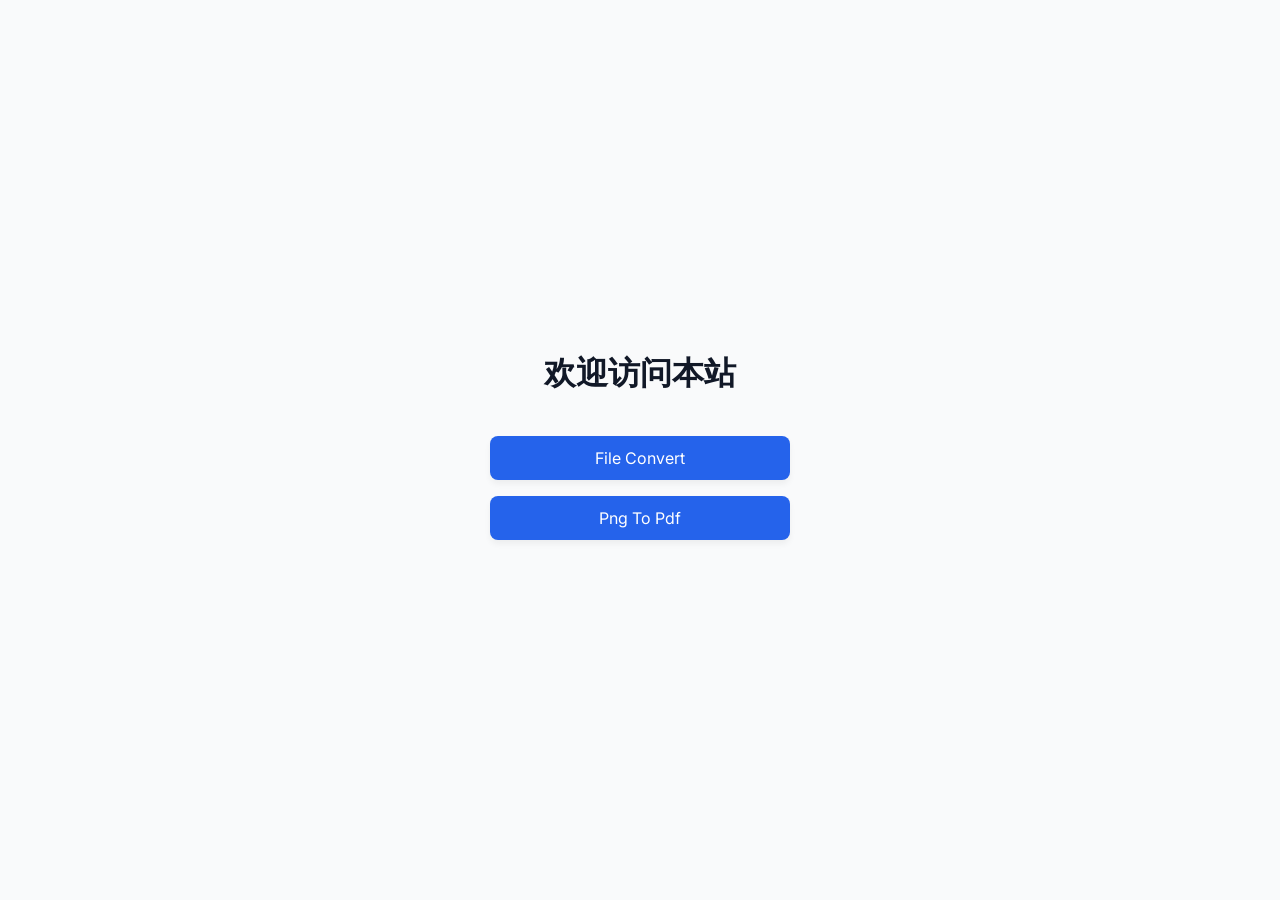
==== templates/index.html @ e6b40272 "1. optimizing user exprience 2. feature: combine images and gennerate a pdf" ====
<!DOCTYPE html>
<html lang="zh">
<head>
  <meta charset="UTF-8" />
  <meta name="viewport" content="width=device-width, initial-scale=1.0" />
  <title>欢迎访问</title>
  <link href="https://fonts.googleapis.com/css2?family=Inter:wght@400;600&display=swap" rel="stylesheet" />
  <style>
    * {
      margin: 0;
      padding: 0;
      box-sizing: border-box;
    }

    body {
      font-family: 'Inter', -apple-system, BlinkMacSystemFont, 'Segoe UI', Roboto, Helvetica, Arial, sans-serif;
      background: #f9fafb;
      display: flex;
      flex-direction: column;
      align-items: center;
      justify-content: center;
      height: 100vh;
      padding: 1rem;
      color: #111827;
    }

    h1 {
      font-size: 2rem;
      font-weight: 600;
      margin-bottom: 2rem;
      text-align: center;
    }

    a {
      display: block;
      margin: 0.5rem 0;
      padding: 0.75rem 1.5rem;
      background-color: #2563eb;
      color: white;
      text-decoration: none;
      border-radius: 8px;
      box-shadow: 0 4px 6px rgba(0, 0, 0, 0.05);
      transition: background-color 0.3s ease;
      text-align: center;
      max-width: 300px;
      width: 100%;
    }

    a:hover {
      background-color: #1d4ed8;
    }
  </style>
</head>
<body>
  <h1>欢迎访问本站</h1>
  <a href="/file-convert">File Convert</a>
  <a href="/png-to-pdf">Png To Pdf</a>
</body>
</html>
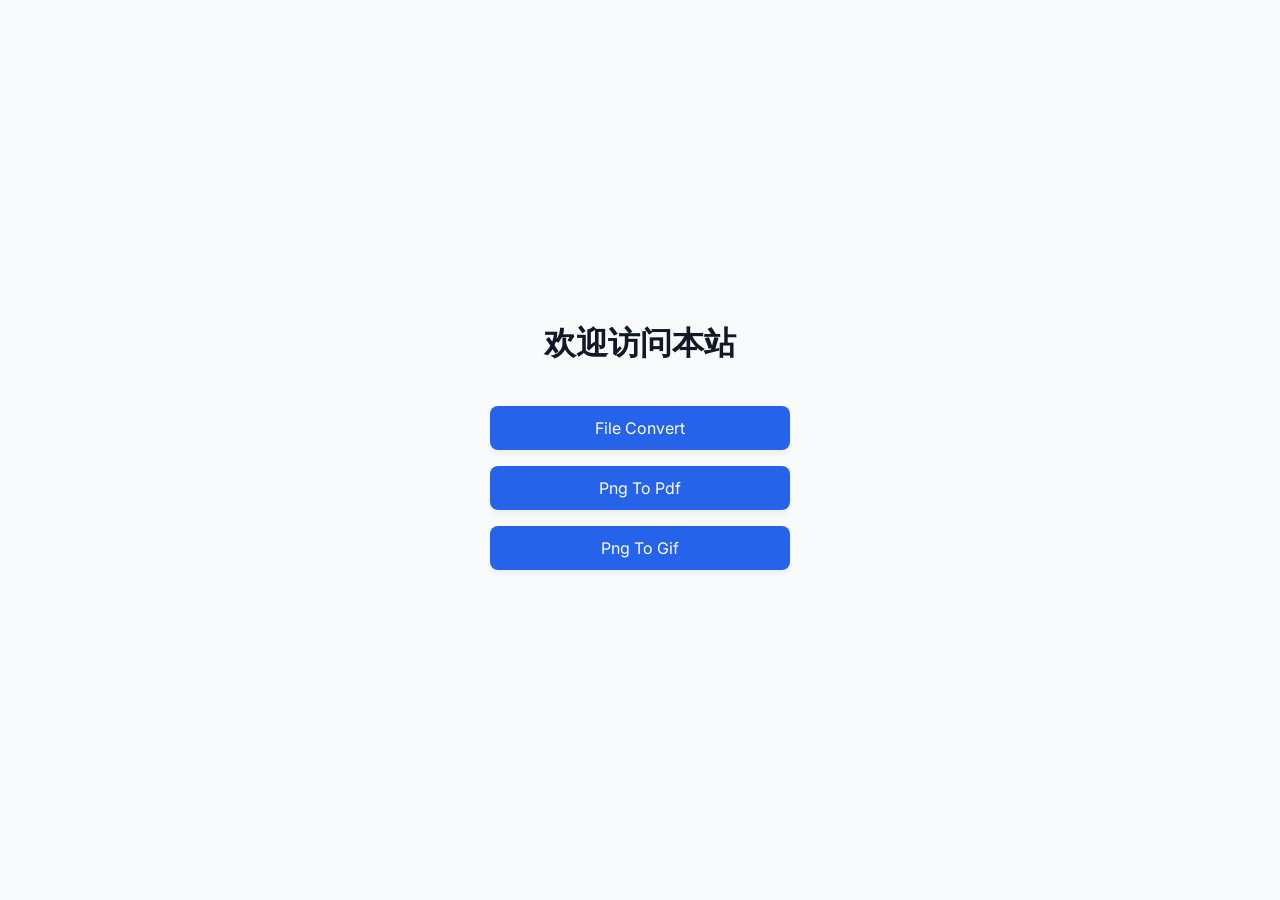
==== commit a5c71759: "v0.0.3" ====
--- a/templates/index.html
+++ b/templates/index.html
@@ -55,5 +55,6 @@
   <h1>欢迎访问本站</h1>
   <a href="/file-convert">File Convert</a>
   <a href="/png-to-pdf">Png To Pdf</a>
+  <a href="/gif-generate">Png To Gif</a>
 </body>
 </html>
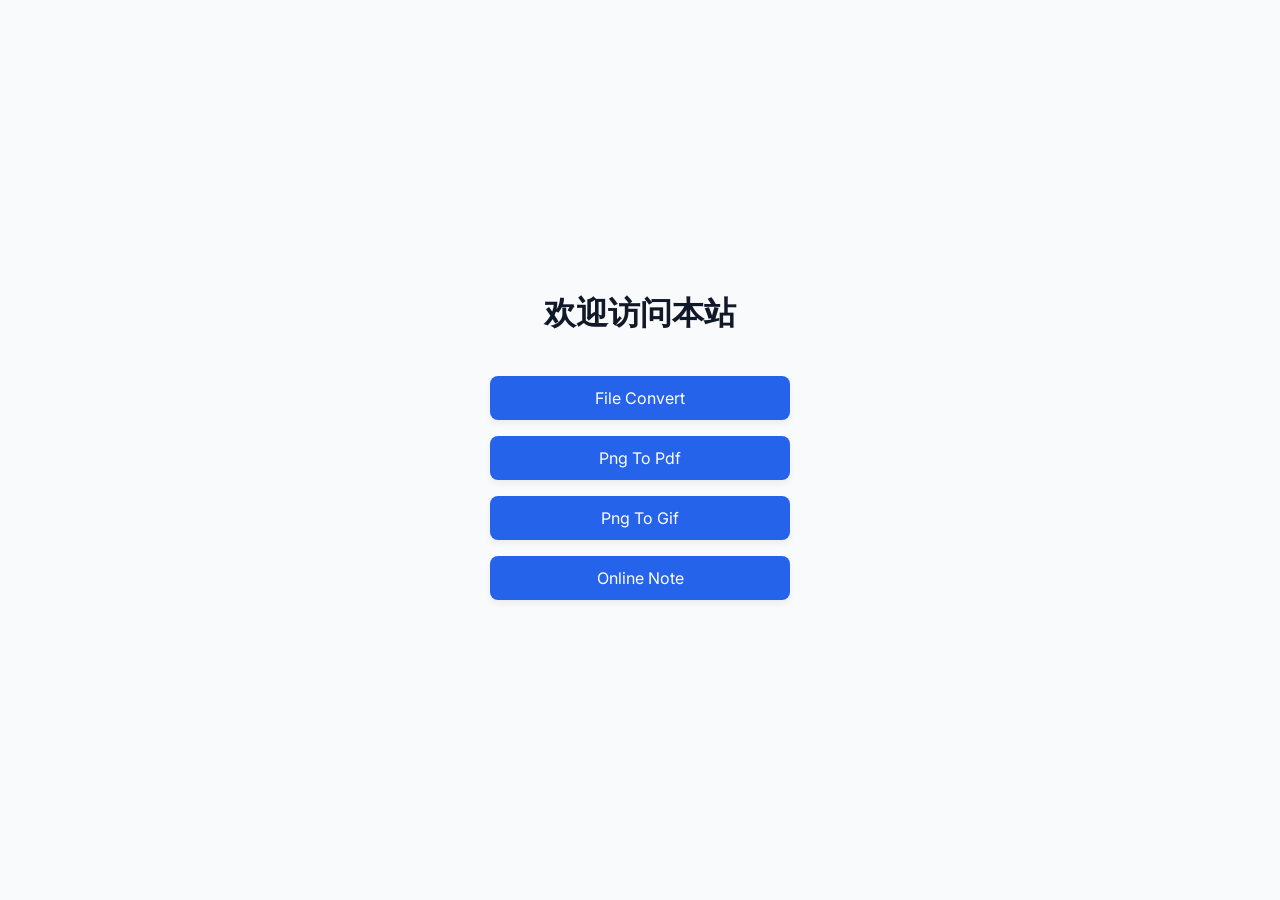
==== commit 21b67d87: "Add online note" ====
--- a/templates/index.html
+++ b/templates/index.html
@@ -56,5 +56,6 @@
   <a href="/file-convert">File Convert</a>
   <a href="/png-to-pdf">Png To Pdf</a>
   <a href="/gif-generate">Png To Gif</a>
+  <a href="/online-note">Online Note</a>
 </body>
 </html>
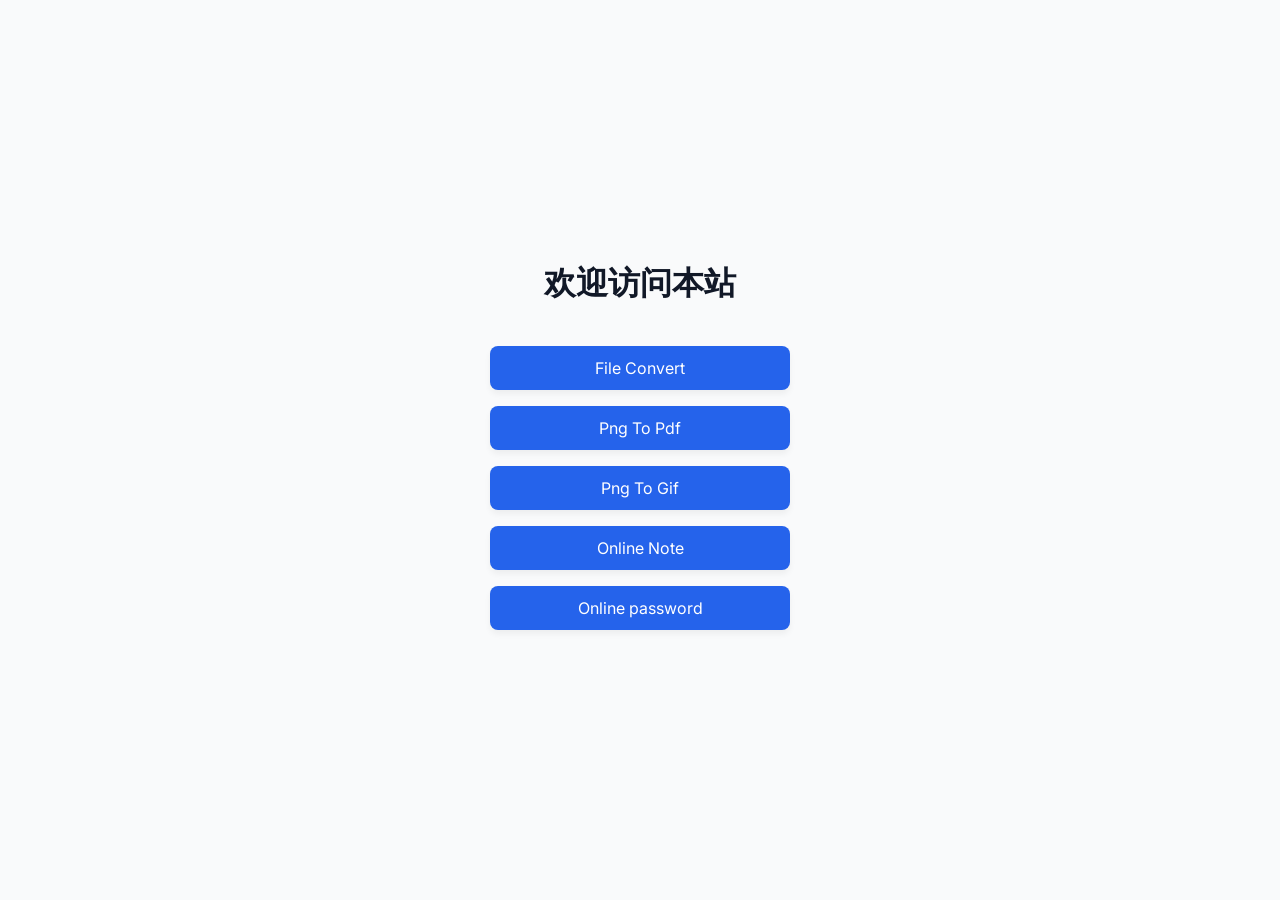
==== commit 0ea4c1e5: "v0.2.1: add password management" ====
--- a/templates/index.html
+++ b/templates/index.html
@@ -57,5 +57,6 @@
   <a href="/png-to-pdf">Png To Pdf</a>
   <a href="/gif-generate">Png To Gif</a>
   <a href="/online-note">Online Note</a>
+  <a href="/password-x">Online password</a>
 </body>
 </html>
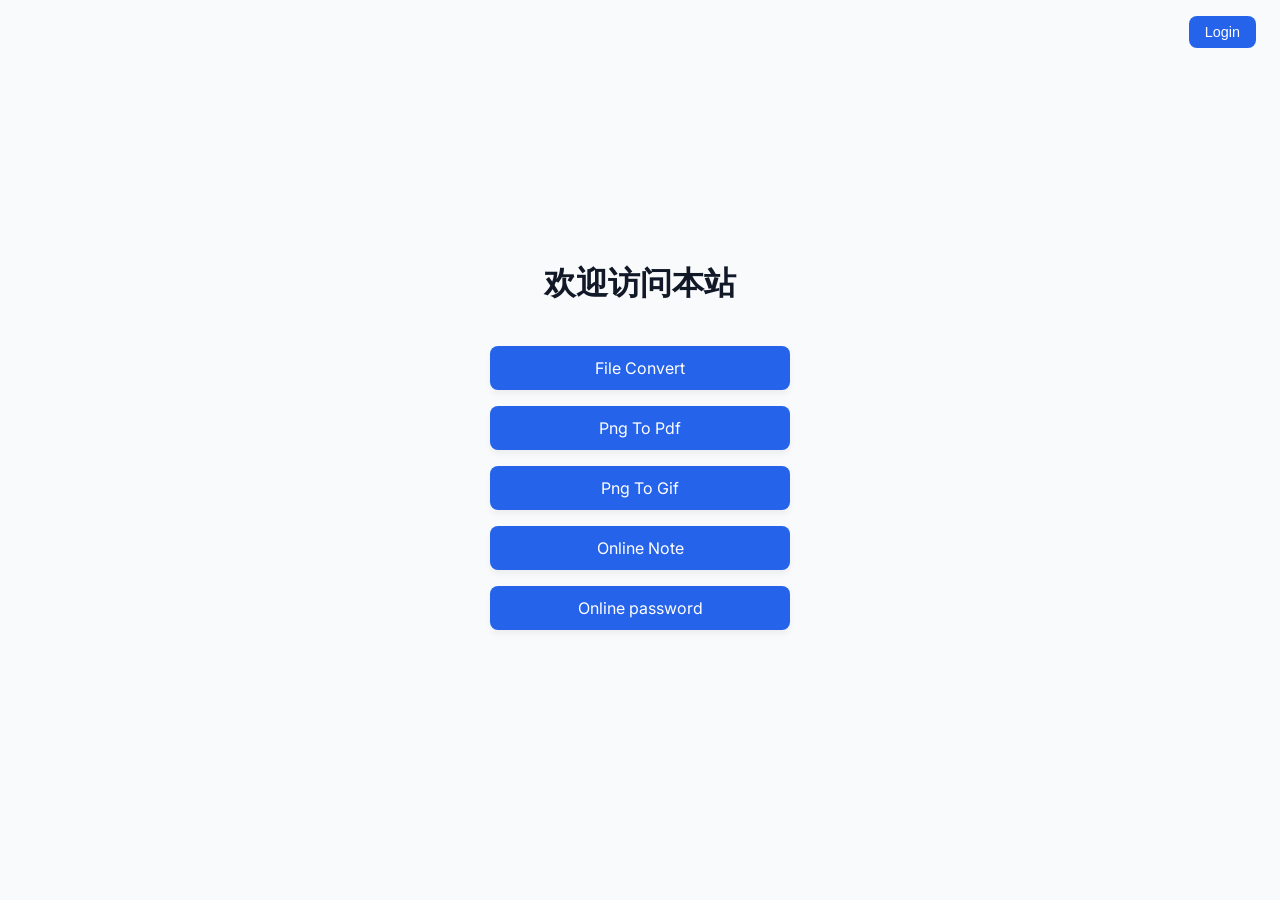
==== commit 4f21d537: "add auth middleware" ====
--- a/templates/index.html
+++ b/templates/index.html
@@ -52,11 +52,71 @@
   </style>
 </head>
 <body>
+  <div style="position:absolute;top:16px;right:24px;" id="auth-area">
+    <button id="login-btn" onclick="showLoginDialog()" style="background:#2563eb;color:#fff;padding:8px 16px;border:none;border-radius:8px;cursor:pointer;font-size:0.9rem;">Login</button>
+    <span id="logged-in-area" style="display:none;">
+      <span style="color:#16a34a;font-weight:500;">Logged in</span>
+      <button onclick="doLogout()" style="background:#ef4444;color:#fff;padding:6px 12px;border:none;border-radius:8px;cursor:pointer;margin-left:8px;font-size:0.85rem;">Logout</button>
+    </span>
+  </div>
+  <div id="login-dialog" style="display:none;position:absolute;top:56px;right:24px;padding:16px;border:1px solid #ccc;border-radius:8px;background:#f0f4ff;box-shadow:0 4px 12px rgba(0,0,0,0.1);z-index:10;">
+    <input type="password" id="login-password" placeholder="Password" style="padding:8px 12px;border:1px solid #bbb;border-radius:6px;font-size:1rem;width:180px;" />
+    <button onclick="doLogin()" style="background:#16a34a;color:#fff;padding:8px 16px;border:none;border-radius:6px;cursor:pointer;margin-left:8px;">OK</button>
+    <span id="login-error" style="color:#ef4444;margin-left:8px;display:none;">Wrong password</span>
+  </div>
+
   <h1>欢迎访问本站</h1>
   <a href="/file-convert">File Convert</a>
   <a href="/png-to-pdf">Png To Pdf</a>
   <a href="/gif-generate">Png To Gif</a>
   <a href="/online-note">Online Note</a>
   <a href="/password-x">Online password</a>
+
+  <script>
+    let isAuthenticated = localStorage.getItem('authenticated') === 'true';
+    function updateAuthUI() {
+      document.getElementById('login-btn').style.display = isAuthenticated ? 'none' : 'inline';
+      document.getElementById('logged-in-area').style.display = isAuthenticated ? 'inline' : 'none';
+    }
+    updateAuthUI();
+
+    function showLoginDialog() {
+      document.getElementById('login-dialog').style.display = 'block';
+      document.getElementById('login-password').focus();
+    }
+
+    async function doLogin() {
+      const pw = document.getElementById('login-password').value;
+      try {
+        const res = await fetch('/api/login', {
+          method: 'POST',
+          headers: { 'Content-Type': 'application/json' },
+          body: JSON.stringify({ password: pw })
+        });
+        if (res.ok) {
+          isAuthenticated = true;
+          localStorage.setItem('authenticated', 'true');
+          document.getElementById('login-dialog').style.display = 'none';
+          document.getElementById('login-password').value = '';
+          updateAuthUI();
+        } else {
+          document.getElementById('login-error').style.display = 'inline';
+        }
+      } catch {
+        document.getElementById('login-error').style.display = 'inline';
+      }
+    }
+
+    async function doLogout() {
+      await fetch('/api/logout', { method: 'POST' });
+      isAuthenticated = false;
+      localStorage.removeItem('authenticated');
+      updateAuthUI();
+    }
+
+    document.getElementById('login-password').addEventListener('keydown', (e) => {
+      if (e.key === 'Enter') doLogin();
+    });
+  </script>
 </body>
 </html>
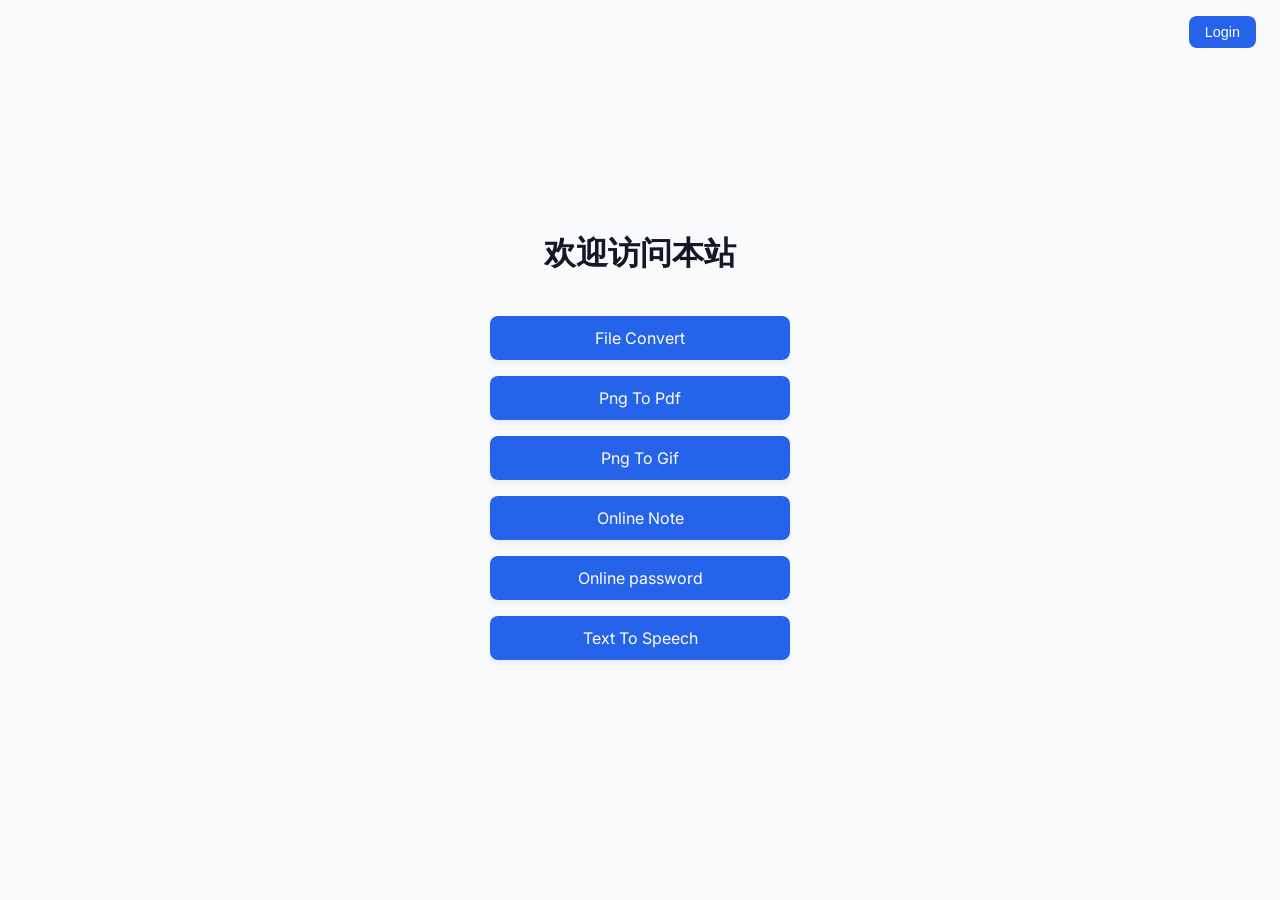
==== commit f889fb86: "add tts suport" ====
--- a/templates/index.html
+++ b/templates/index.html
@@ -71,6 +71,7 @@
   <a href="/gif-generate">Png To Gif</a>
   <a href="/online-note">Online Note</a>
   <a href="/password-x">Online password</a>
+  <a href="/tts">Text To Speech</a>
 
   <script>
     let isAuthenticated = localStorage.getItem('authenticated') === 'true';
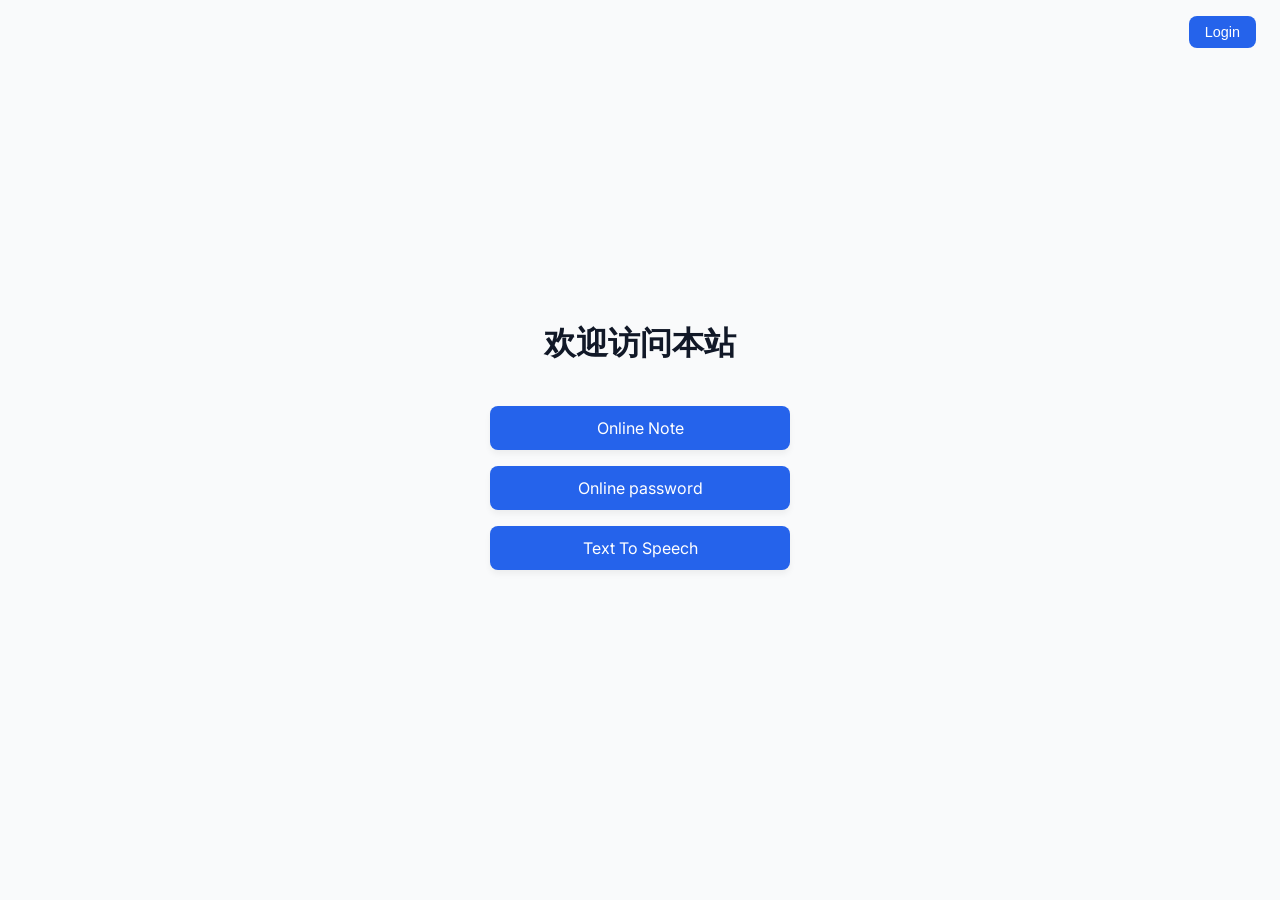
==== commit 0100ca22: "feat(tts): 任务队列 + admin 插队，heavy 服务限定 admin TTS 从同步阻塞改为异步队列（internal/tts）： - 最多 2 个 worker 并发执行，admi" ====
--- a/templates/index.html
+++ b/templates/index.html
@@ -55,20 +55,20 @@
   <div style="position:absolute;top:16px;right:24px;" id="auth-area">
     <button id="login-btn" onclick="showLoginDialog()" style="background:#2563eb;color:#fff;padding:8px 16px;border:none;border-radius:8px;cursor:pointer;font-size:0.9rem;">Login</button>
     <span id="logged-in-area" style="display:none;">
-      <span style="color:#16a34a;font-weight:500;">Logged in</span>
+      <span id="current-user" style="color:#16a34a;font-weight:500;"></span>
       <button onclick="doLogout()" style="background:#ef4444;color:#fff;padding:6px 12px;border:none;border-radius:8px;cursor:pointer;margin-left:8px;font-size:0.85rem;">Logout</button>
     </span>
   </div>
   <div id="login-dialog" style="display:none;position:absolute;top:56px;right:24px;padding:16px;border:1px solid #ccc;border-radius:8px;background:#f0f4ff;box-shadow:0 4px 12px rgba(0,0,0,0.1);z-index:10;">
-    <input type="password" id="login-password" placeholder="Password" style="padding:8px 12px;border:1px solid #bbb;border-radius:6px;font-size:1rem;width:180px;" />
+    <input type="password" id="login-password" placeholder="邀请码" style="padding:8px 12px;border:1px solid #bbb;border-radius:6px;font-size:1rem;width:180px;" />
     <button onclick="doLogin()" style="background:#16a34a;color:#fff;padding:8px 16px;border:none;border-radius:6px;cursor:pointer;margin-left:8px;">OK</button>
-    <span id="login-error" style="color:#ef4444;margin-left:8px;display:none;">Wrong password</span>
+    <span id="login-error" style="color:#ef4444;margin-left:8px;display:none;">邀请码无效</span>
   </div>
 
   <h1>欢迎访问本站</h1>
-  <a href="/file-convert">File Convert</a>
-  <a href="/png-to-pdf">Png To Pdf</a>
-  <a href="/gif-generate">Png To Gif</a>
+  <a href="/file-convert" class="admin-only" style="display:none">File Convert</a>
+  <a href="/png-to-pdf" class="admin-only" style="display:none">Png To Pdf</a>
+  <a href="/gif-generate" class="admin-only" style="display:none">Png To Gif</a>
   <a href="/online-note">Online Note</a>
   <a href="/password-x">Online password</a>
   <a href="/tts">Text To Speech</a>
@@ -78,8 +78,31 @@
     function updateAuthUI() {
       document.getElementById('login-btn').style.display = isAuthenticated ? 'none' : 'inline';
       document.getElementById('logged-in-area').style.display = isAuthenticated ? 'inline' : 'none';
+      document.getElementById('current-user').textContent = localStorage.getItem('username') || 'Logged in';
     }
     updateAuthUI();
+
+    // 用 /api/me 校正 localStorage 与真实会话（cookie 过期/被撤销时自动退回未登录态）
+    (async () => {
+      try {
+        const res = await fetch('/api/me');
+        if (res.ok) {
+          const data = await res.json();
+          isAuthenticated = !!data.username;
+          localStorage.setItem('authenticated', isAuthenticated ? 'true' : 'false');
+          if (data.username) localStorage.setItem('username', data.username);
+          // admin 专属工具入口默认隐藏，仅 admin 显示
+          document.querySelectorAll('.admin-only').forEach(a => {
+            a.style.display = data.is_admin ? 'block' : 'none';
+          });
+        } else {
+          isAuthenticated = false;
+          localStorage.removeItem('authenticated');
+          localStorage.removeItem('username');
+        }
+        updateAuthUI();
+      } catch {}
+    })();
 
     function showLoginDialog() {
       document.getElementById('login-dialog').style.display = 'block';
@@ -95,8 +118,10 @@
           body: JSON.stringify({ password: pw })
         });
         if (res.ok) {
+          const data = await res.json().catch(() => ({}));
           isAuthenticated = true;
           localStorage.setItem('authenticated', 'true');
+          if (data.username) localStorage.setItem('username', data.username);
           document.getElementById('login-dialog').style.display = 'none';
           document.getElementById('login-password').value = '';
           updateAuthUI();
@@ -112,6 +137,7 @@
       await fetch('/api/logout', { method: 'POST' });
       isAuthenticated = false;
       localStorage.removeItem('authenticated');
+      localStorage.removeItem('username');
       updateAuthUI();
     }
 
